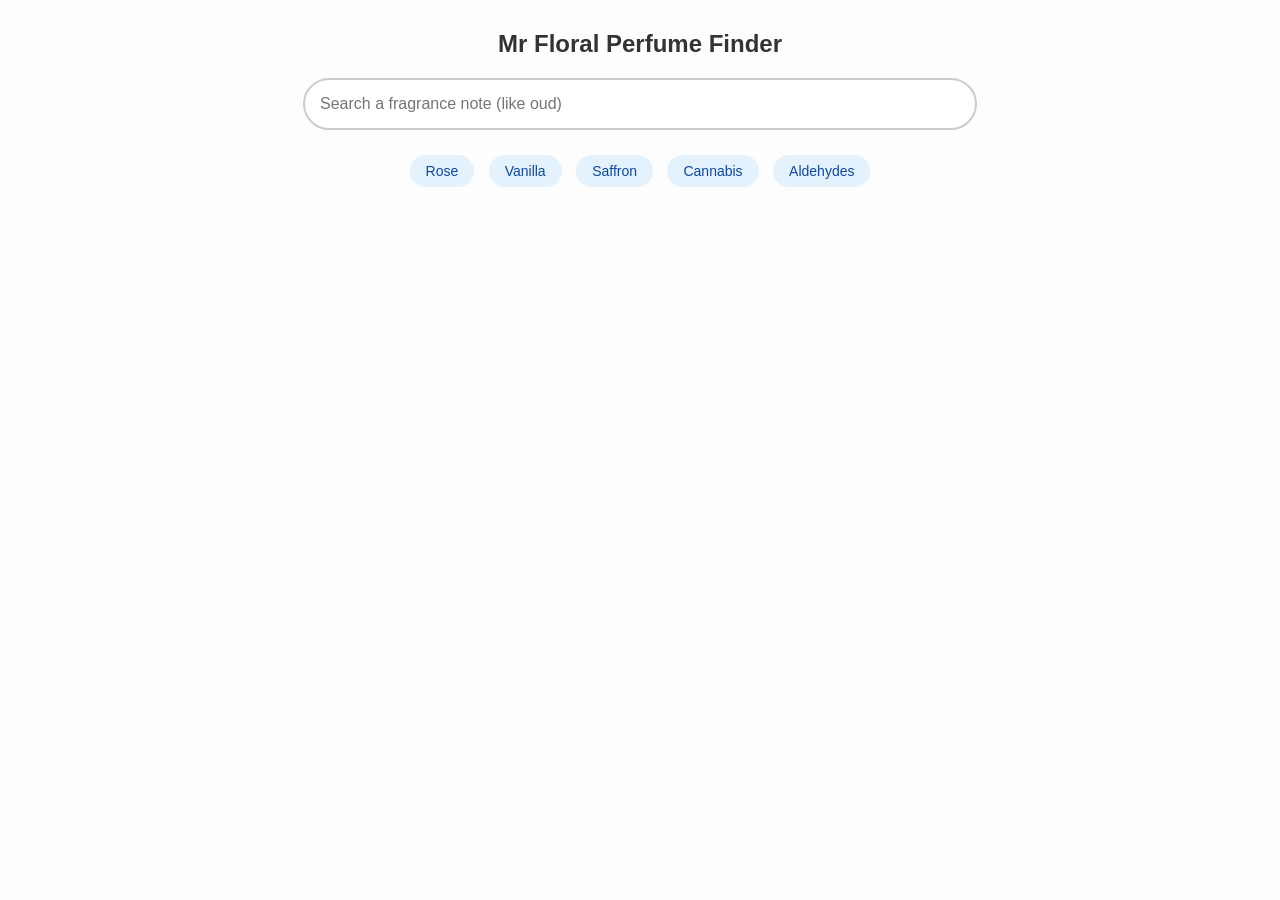
==== index.html @ 8822e6ea "Rename search.html to index.html" ====
<!DOCTYPE html>
<html lang="en">
<head>
    <meta charset="UTF-8">
    <title>Mr Floral Perfume Search</title>
    <link rel="stylesheet" href="style.css">
</head>
<body>
    <h2 style="text-align: center; color: #333;">Mr Floral Perfume Finder</h2>
    <div class="search-box">
        <input type="text" id="findInput" placeholder="Search a fragrance note (like oud)" autocomplete="off">
    </div>
    <div class="pills">
        <span class="pill" onclick="clickPill('rose')">Rose</span>
        <span class="pill" onclick="clickPill('vanilla')">Vanilla</span>
        <span class="pill" onclick="clickPill('saffron')">Saffron</span>
        <span class="pill" onclick="clickPill('cannabis')">Cannabis</span>
        <span class="pill" onclick="clickPill('aldehyd')">Aldehydes</span>
    </div>
    <div id="output"></div>

    <script src="database.js"></script>
    <script>
        document.getElementById('findInput').onkeyup = function() {
            runSearch();
        };

        function clickPill(val) {
            document.getElementById('findInput').value = val;
            runSearch();
        }

        function runSearch() {
            const targetWord = document.getElementById('findInput').value.toLowerCase().trim();
            const outArea = document.getElementById('output');
            outArea.innerHTML = '';

            if (targetWord === '') return;

            const matches = database.filter(item => {
                const noteFound = item.notes.some(n => n.includes(targetWord) || targetWord.includes(n));
                const nameFound = item.name.toLowerCase().includes(targetWord);
                const brandFound = item.brand.toLowerCase().includes(targetWord);
                return noteFound || nameFound || brandFound;
            });

            if (matches.length === 0) {
                outArea.innerHTML = '<p style="text-align:center; color:#999;">No results found.</p>';
                return;
            }

            matches.forEach(item => {
                const element = document.createElement('div');
                element.className = 'card';
                
                const tagsStr = item.notes.map(n => `<span class="tag">${n}</span>`).join('');
                
                element.innerHTML = `
                    <div class="img-box">
                        <img src="${item.image}" alt="Preview" onerror="this.onerror=null; this.src='https://placehold.co/100x100?text=No+Image';">
                    </div>
                    <div class="info">
                        <div class="brand">${item.brand}</div>
                        <div class="title">${item.name}</div>
                        <a class="link" href="${item.url}" target="_blank">View Listing &rarr;</a>
                        <div>${tagsStr}</div>
                    </div>
                `;
                outArea.appendChild(element);
            });
        }
    </script>
</body>
</html>
---- style.css ----
body {
    font-family: Arial, sans-serif;
    max-width: 800px;
    margin: 30px auto;
    padding: 0 20px;
    background: #fdfdfd;
}
.search-box {
    text-align: center;
    margin-bottom: 20px;
}
input[type="text"] {
    width: 80%;
    padding: 15px;
    font-size: 16px;
    border: 2px solid #ccc;
    border-radius: 30px;
    outline: none;
}
.pills {
    text-align: center;
    margin-bottom: 30px;
}
.pill {
    display: inline-block;
    background: #e3f2fd;
    color: #0d47a1;
    padding: 8px 16px;
    margin: 5px;
    border-radius: 20px;
    cursor: pointer;
    font-size: 14px;
}
.card {
    background: #fff;
    border: 1px solid #eee;
    border-radius: 10px;
    padding: 15px;
    margin-bottom: 15px;
    display: flex;
    align-items: center;
    box-shadow: 0 2px 5px rgba(0,0,0,0.05);
}
.img-box {
    width: 100px;
    height: 100px;
    min-width: 100px;
    margin-right: 20px;
    display: flex;
    align-items: center;
    justify-content: center;
    background: #fff;
}

.img-box img {
    width: 100px;
    height: 100px;
    object-fit: contain;
}
.info {
    flex-grow: 1;
}
.brand {
    font-size: 12px;
    color: #888;
    text-transform: uppercase;
}
.title {
    font-size: 18px;
    font-weight: bold;
    margin: 3px 0;
    margin-bottom: 15px;
}
.link {
    color: #007bff;
    text-decoration: none;
    display: inline-block;
    margin-bottom: 20px;
}
.tag {
    display: inline-block;
    background: #f5f5f5;
    padding: 3px 8px;
    border-radius: 10px;
    font-size: 12px;
    margin-right: 5px;
    margin-bottom: 5px;
    color: #555;
}
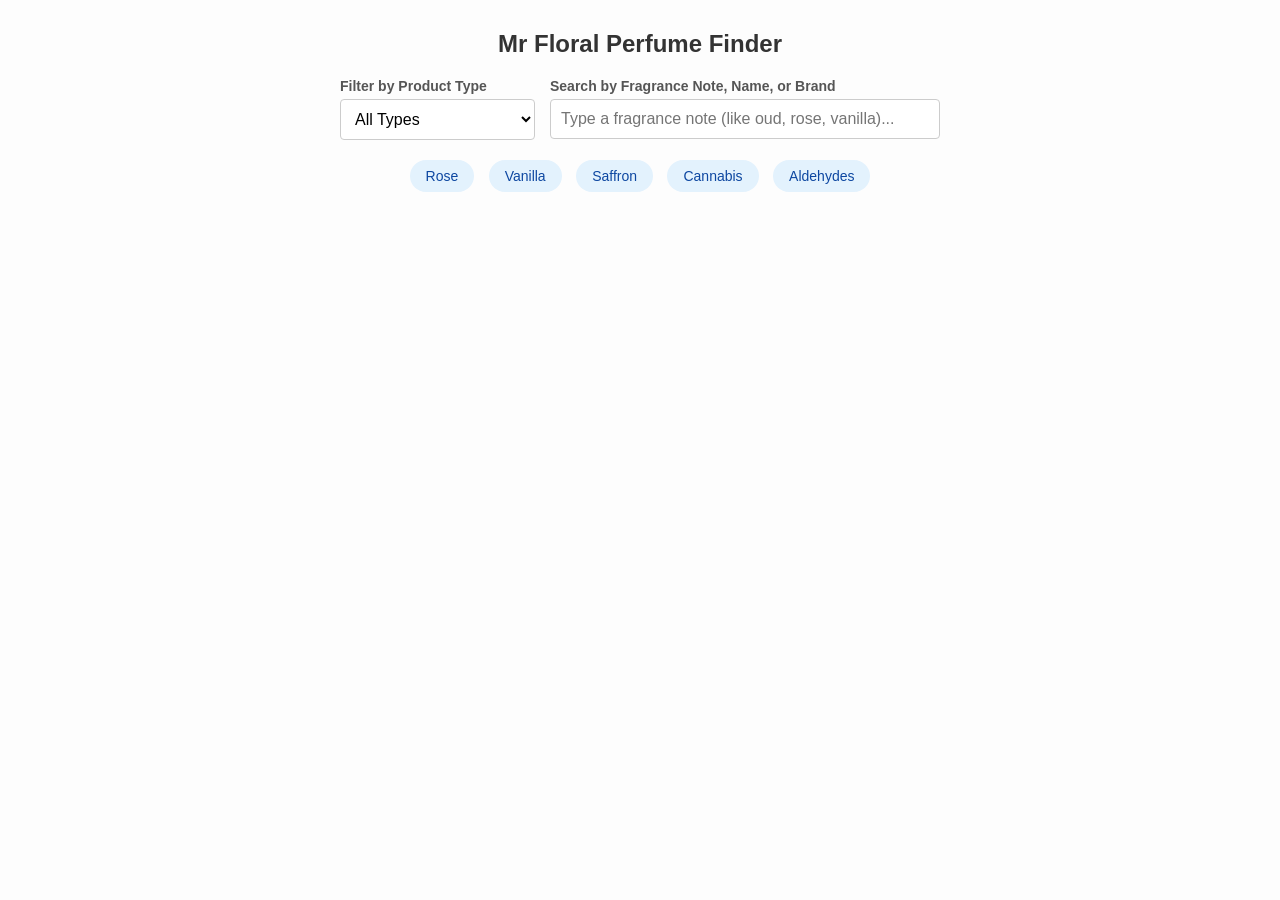
==== commit e43e678e: "Refactored database and added better search filter" ====
--- a/index.html
+++ b/index.html
@@ -2,14 +2,31 @@
 <html lang="en">
 <head>
     <meta charset="UTF-8">
+    <meta name="viewport" content="width=device-width, initial-scale=1.0">
     <title>Mr Floral Perfume Search</title>
     <link rel="stylesheet" href="style.css">
 </head>
 <body>
     <h2 style="text-align: center; color: #333;">Mr Floral Perfume Finder</h2>
-    <div class="search-box">
-        <input type="text" id="findInput" placeholder="Search a fragrance note (like oud)" autocomplete="off">
+    
+    <div class="search-container">
+        <div class="field-group filter-field">
+            <label class="field-label" for="typeFilter">Filter by Product Type</label>
+            <select id="typeFilter" onchange="runSearch()">
+                <option value="all">All Types</option>
+                <option value="perfume">Perfumes</option>
+                <option value="candle">Candles</option>
+                <option value="handwash">Hand Washes</option>
+                <option value="hand cream">Hand Creams / Lotions</option>
+                <option value="bodywash">Body Washes</option>
+            </select>
+        </div>
+        <div class="field-group search-field">
+            <label class="field-label" for="findInput">Search by Fragrance Note, Name, or Brand</label>
+            <input type="text" id="findInput" placeholder="Type a fragrance note (like oud, rose, vanilla)..." autocomplete="off">
+        </div>
     </div>
+
     <div class="pills">
         <span class="pill" onclick="clickPill('rose')">Rose</span>
         <span class="pill" onclick="clickPill('vanilla')">Vanilla</span>
@@ -19,8 +36,18 @@
     </div>
     <div id="output"></div>
 
-    <script src="database.js"></script>
+    <script src="database-tobali.js"></script>
+    <script src="database-19-69.js"></script>
+    <script src="database-byredo.js"></script>
+    <script src="database-dorsay.js"></script>
     <script>
+        const database = [
+            ...database_tobali,
+            ...database_1969,
+            ...database_byredo,
+            ...database_dorsay
+        ];
+
         document.getElementById('findInput').onkeyup = function() {
             runSearch();
         };
@@ -32,16 +59,29 @@
 
         function runSearch() {
             const targetWord = document.getElementById('findInput').value.toLowerCase().trim();
+            const selectedType = document.getElementById('typeFilter').value;
             const outArea = document.getElementById('output');
             outArea.innerHTML = '';
 
-            if (targetWord === '') return;
+            let matches = database.filter(item => {
+                const matchesType = (selectedType === 'all' || item.type === selectedType);
+                
+                const notes = item.notes || [];
+                const name = item.name ? item.name.toLowerCase() : '';
+                const brand = item.brand ? item.brand.toLowerCase() : '';
 
-            const matches = database.filter(item => {
-                const noteFound = item.notes.some(n => n.includes(targetWord) || targetWord.includes(n));
-                const nameFound = item.name.toLowerCase().includes(targetWord);
-                const brandFound = item.brand.toLowerCase().includes(targetWord);
-                return noteFound || nameFound || brandFound;
+                const noteFound = notes.some(n => n.toLowerCase().includes(targetWord));
+                const nameFound = name.includes(targetWord);
+                const brandFound = brand.includes(targetWord);
+                const matchesText = targetWord === '' || noteFound || nameFound || brandFound;
+                
+                return matchesType && matchesText;
+            });
+
+            matches.sort((a, b) => {
+                const sizeA = a.size_value || 0;
+                const sizeB = b.size_value || 0;
+                return sizeB - sizeA; 
             });
 
             if (matches.length === 0) {
@@ -53,16 +93,17 @@
                 const element = document.createElement('div');
                 element.className = 'card';
                 
-                const tagsStr = item.notes.map(n => `<span class="tag">${n}</span>`).join('');
+                const notesArray = item.notes || [];
+                const tagsStr = notesArray.map(n => `<span class="tag">${n}</span>`).join('');
                 
                 element.innerHTML = `
                     <div class="img-box">
-                        <img src="${item.image}" alt="Preview" onerror="this.onerror=null; this.src='https://placehold.co/100x100?text=No+Image';">
+                        <img src="${item.image || ''}" alt="Preview" onerror="this.onerror=null; this.src='https://placehold.co/100x100?text=No+Image';">
                     </div>
                     <div class="info">
-                        <div class="brand">${item.brand}</div>
-                        <div class="title">${item.name}</div>
-                        <a class="link" href="${item.url}" target="_blank">View Listing &rarr;</a>
+                        <div class="brand">${item.brand || 'Unknown Brand'}</div>
+                        <div class="title">${item.name || 'Untitled'}</div>
+                        <a class="link" href="${item.url || '#'}" target="_blank">View Listing &rarr;</a>
                         <div>${tagsStr}</div>
                     </div>
                 `;
@@ -71,4 +112,4 @@
         }
     </script>
 </body>
-</html>
+</html>
--- a/style.css
+++ b/style.css
@@ -16,6 +16,44 @@
     border: 2px solid #ccc;
     border-radius: 30px;
     outline: none;
+}
+/* Container to group search elements */
+.search-container {
+    display: flex;
+    gap: 15px;
+    max-width: 600px;
+    margin: 0 auto 15px auto;
+}
+/* Style for the wrappers to stack label above input */
+.field-group {
+    display: flex;
+    flex-direction: column;
+    gap: 5px;
+}
+.search-field {
+    flex: 2; /* Search input gets more space */
+}
+.filter-field {
+    flex: 1; /* Dropdown gets less space */
+}
+/* Style for labels */
+.field-label {
+    font-size: 14px;
+    font-weight: 600;
+    color: #555;
+    text-align: left;
+}
+.search-field input, .filter-field select {
+    width: 100%;
+    padding: 10px;
+    font-size: 16px;
+    border: 1px solid #ccc;
+    border-radius: 4px;
+    box-sizing: border-box;
+}
+.filter-field select {
+    cursor: pointer;
+    background-color: #fff;
 }
 .pills {
     text-align: center;
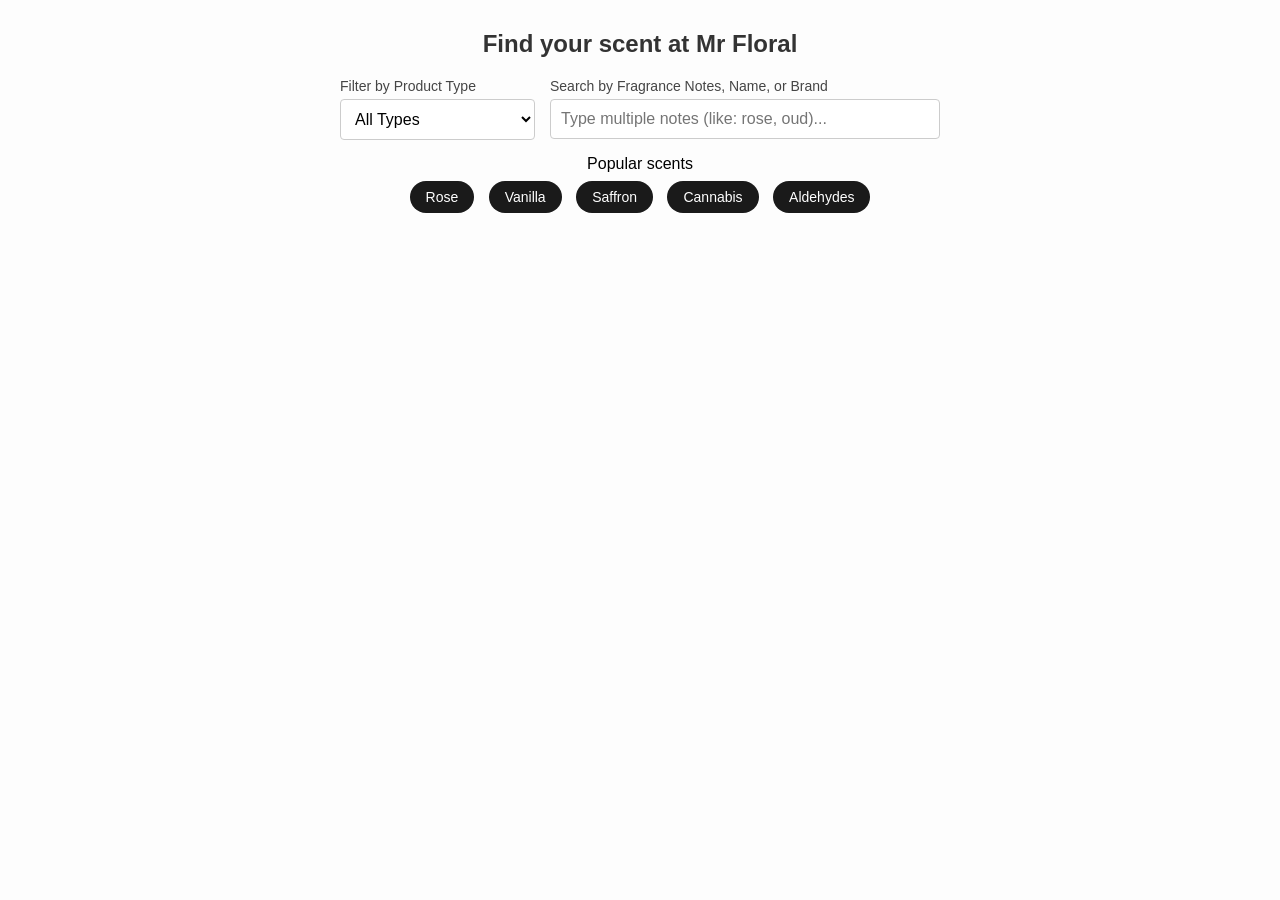
==== commit 75aa715d: "Adding card design" ====
--- a/index.html
+++ b/index.html
@@ -7,7 +7,7 @@
     <link rel="stylesheet" href="style.css">
 </head>
 <body>
-    <h2 style="text-align: center; color: #333;">Mr Floral Perfume Finder</h2>
+    <h2 style="text-align: center; color: #333;">Find your scent at Mr Floral</h2>
     
     <div class="search-container">
         <div class="field-group filter-field">
@@ -22,12 +22,13 @@
             </select>
         </div>
         <div class="field-group search-field">
-            <label class="field-label" for="findInput">Search by Fragrance Note, Name, or Brand</label>
-            <input type="text" id="findInput" placeholder="Type a fragrance note (like oud, rose, vanilla)..." autocomplete="off">
+            <label class="field-label" for="findInput">Search by Fragrance Notes, Name, or Brand</label>
+            <input type="text" id="findInput" placeholder="Type multiple notes (like: rose, oud)..." autocomplete="on">
         </div>
     </div>
 
     <div class="pills">
+        <p class="pill-label">Popular scents</p>
         <span class="pill" onclick="clickPill('rose')">Rose</span>
         <span class="pill" onclick="clickPill('vanilla')">Vanilla</span>
         <span class="pill" onclick="clickPill('saffron')">Saffron</span>
@@ -53,27 +54,40 @@
         };
 
         function clickPill(val) {
-            document.getElementById('findInput').value = val;
+            const currentVal = document.getElementById('findInput').value.trim();
+            if (currentVal === '') {
+                document.getElementById('findInput').value = val;
+            } else {
+                const existingKeywords = currentVal.split(',').map(k => k.trim().toLowerCase());
+                if (!existingKeywords.includes(val.toLowerCase())) {
+                    document.getElementById('findInput').value = currentVal + ", " + val;
+                }
+            }
             runSearch();
         }
 
         function runSearch() {
-            const targetWord = document.getElementById('findInput').value.toLowerCase().trim();
+            const searchInput = document.getElementById('findInput').value.toLowerCase();
+            const keywords = searchInput.split(',').map(k => k.trim()).filter(k => k !== '');
             const selectedType = document.getElementById('typeFilter').value;
             const outArea = document.getElementById('output');
             outArea.innerHTML = '';
 
             let matches = database.filter(item => {
                 const matchesType = (selectedType === 'all' || item.type === selectedType);
+                if (keywords.length === 0) return matchesType;
                 
                 const notes = item.notes || [];
                 const name = item.name ? item.name.toLowerCase() : '';
                 const brand = item.brand ? item.brand.toLowerCase() : '';
 
-                const noteFound = notes.some(n => n.toLowerCase().includes(targetWord));
-                const nameFound = name.includes(targetWord);
-                const brandFound = brand.includes(targetWord);
-                const matchesText = targetWord === '' || noteFound || nameFound || brandFound;
+                // Every single keyword in the search box must return true for this item
+                const matchesText = keywords.every(keyword => {
+                    const noteFound = notes.some(n => n.toLowerCase().includes(keyword));
+                    const nameFound = name.includes(keyword);
+                    const brandFound = brand.includes(keyword);
+                    return noteFound || nameFound || brandFound;
+                });
                 
                 return matchesType && matchesText;
             });
@@ -85,7 +99,7 @@
             });
 
             if (matches.length === 0) {
-                outArea.innerHTML = '<p style="text-align:center; color:#999;">No results found.</p>';
+                outArea.innerHTML = '<p style="text-align:center; color:#999;">No results found match all criteria.</p>';
                 return;
             }
 
@@ -103,8 +117,8 @@
                     <div class="info">
                         <div class="brand">${item.brand || 'Unknown Brand'}</div>
                         <div class="title">${item.name || 'Untitled'}</div>
-                        <a class="link" href="${item.url || '#'}" target="_blank">View Listing &rarr;</a>
-                        <div>${tagsStr}</div>
+                        <div class="tags-container">${tagsStr}</div>
+                        <a class="shop-now-btn" href="${item.url || '#'}" target="_blank">SHOP NOW</a>
                     </div>
                 `;
                 outArea.appendChild(element);
--- a/style.css
+++ b/style.css
@@ -1,6 +1,5 @@
 body {
     font-family: Arial, sans-serif;
-    max-width: 800px;
     margin: 30px auto;
     padding: 0 20px;
     background: #fdfdfd;
@@ -39,8 +38,8 @@
 /* Style for labels */
 .field-label {
     font-size: 14px;
-    font-weight: 600;
-    color: #555;
+    font-weight: normal;
+    color: #454545;
     text-align: left;
 }
 .search-field input, .filter-field select {
@@ -55,73 +54,186 @@
     cursor: pointer;
     background-color: #fff;
 }
+.pill-label {
+    margin: 0;
+    margin-bottom: 3px;
+}
 .pills {
     text-align: center;
     margin-bottom: 30px;
 }
 .pill {
     display: inline-block;
-    background: #e3f2fd;
-    color: #0d47a1;
+    background: #1a1a1a;
+    color: #fff;
     padding: 8px 16px;
     margin: 5px;
     border-radius: 20px;
     cursor: pointer;
     font-size: 14px;
 }
+/* Container holding all the results */
+#output {
+    display: grid;
+    grid-template-columns: repeat(3, 1fr); /* 3 equal tiles per row on desktop */
+    gap: 25px;
+    max-width: 1200px;
+    margin: 30px auto;
+    padding: 0 15px;
+    box-sizing: border-box;
+}
+
+/* Individual Vertical Card Layout */
 .card {
-    background: #fff;
-    border: 1px solid #eee;
-    border-radius: 10px;
-    padding: 15px;
-    margin-bottom: 15px;
-    display: flex;
-    align-items: center;
-    box-shadow: 0 2px 5px rgba(0,0,0,0.05);
-}
+    display: flex;
+    flex-direction: column; /* Stack elements vertically */
+    background: #ffffff;
+    border: 1px solid #eaeaea;
+    border-radius: 2px;
+    padding: 20px;
+    box-shadow: 0 4px 12px rgba(0, 0, 0, 0.02);
+    box-sizing: border-box;
+    height: 100%; /* Ensures all cards match heights evenly */
+}
+
+/* 1. Image fills the top section */
 .img-box {
-    width: 100px;
-    height: 100px;
-    min-width: 100px;
-    margin-right: 20px;
-    display: flex;
-    align-items: center;
-    justify-content: center;
-    background: #fff;
+    width: 100%;
+    height: auto;
+    aspect-ratio: 1 / 1; /* Maintains a perfect square box */
+    margin-bottom: 20px;
+    overflow: hidden;
+    border-radius: 2px;
+    flex-shrink: 0;
 }
 
 .img-box img {
-    width: 100px;
-    height: 100px;
-    object-fit: contain;
+    width: 100%;
+    height: 100%;
+    object-fit: cover;
+}
+
+/* Info container handles structural vertical spacing */
+.info {
+    display: flex;
+    flex-direction: column;
+    align-items: flex-start;
+    flex-grow: 1; /* Pushes the button to the absolute bottom */
+}
+
+/* 2. Brand name */
+.brand {
+    font-size: 11px;
+    font-weight: bold;
+    text-transform: uppercase;
+    color: #454545;
+    letter-spacing: 1px;
+    margin-bottom: 6px;
+}
+
+/* 3. Title on its own line */
+.title {
+    font-size: 15px;
+    font-weight: normal;
+    color: #454545;
+    margin-bottom: 14px;
+    text-align: left;
+    line-height: 1.3;
+}
+
+/* 4. Tags run inline and wrap seamlessly */
+.tags-container {
+    display: flex;
+    flex-wrap: wrap; /* Keeps them flowing without making the card crazy long */
+    gap: 6px;
+    margin-bottom: 24px;
+}
+
+.tag {
+    background: #f5f5f5;
+    color: #454545;
+    padding: 4px 12px;
+    border-radius: 1px;
+    font-size: 13px;
+    white-space: nowrap;
+}
+
+/* 5. Button fills the entire card width */
+.shop-now-btn {
+    display: block;
+    width: 100%; /* Fills the container width with internal padding safety */
+    text-align: center;
+    padding: 15px 0; /* Vertical sizing comfort */
+    margin-top: auto; /* Forces button down to align nicely on uneven cards */
+}
+
+/* Responsive: 1 tile per row on mobile screens */
+@media (max-width: 900px) {
+    #output {
+        grid-template-columns: 1fr;
+        gap: 20px;
+    }
 }
 .info {
     flex-grow: 1;
 }
-.brand {
+.shop-now-btn {
+    display: inline-block;
+    padding: 14px 28px;
     font-size: 12px;
-    color: #888;
+    font-weight: normal;
+    letter-spacing: .1em;
+    text-decoration: none;
     text-transform: uppercase;
-}
-.title {
-    font-size: 18px;
-    font-weight: bold;
-    margin: 3px 0;
-    margin-bottom: 15px;
-}
-.link {
-    color: #007bff;
-    text-decoration: none;
-    display: inline-block;
-    margin-bottom: 20px;
-}
-.tag {
-    display: inline-block;
-    background: #f5f5f5;
-    padding: 3px 8px;
-    border-radius: 10px;
-    font-size: 12px;
-    margin-right: 5px;
-    margin-bottom: 5px;
-    color: #555;
-}+    box-sizing: border-box;
+    
+    /* Base styles */
+    border: 1px solid #000000;
+    background-color: #000000;
+    color: #ffffff;
+    
+    /* Setup for the pseudo-element layering */
+    position: relative;
+    z-index: 1;
+    overflow: hidden;
+    cursor: pointer;
+
+    /* Applied your custom easing curves here */
+    transition: color .45s cubic-bezier(.785,.135,.15,.86), border .45s cubic-bezier(.785,.135,.15,.86);
+}
+
+/* The sliding white background layer */
+.shop-now-btn::before {
+    content: "";
+    position: absolute;
+    top: 0;
+    left: 0;
+    width: 100%;
+    height: 100%;
+    background-color: #ffffff;
+    z-index: -1;
+    
+    /* Start completely shrunk to the left side */
+    transform: scaleX(0);
+    transform-origin: left center;
+    
+    /* Synchronized the background slide to use your exact curve as well */
+    transition: transform .45s cubic-bezier(.785,.135,.15,.86), transform-origin 0s;
+}
+
+/* Hover State */
+.shop-now-btn:hover {
+    color: #000000;
+}
+
+.shop-now-btn:hover::before {
+    /* Grow to full width from the left side */
+    transform: scaleX(1);
+}
+
+/* Mouse Leave State */
+.shop-now-btn:not(:hover)::before {
+    /* Force it to shrink toward the RIGHT side */
+    transform-origin: right center;
+    transform: scaleX(0);
+}
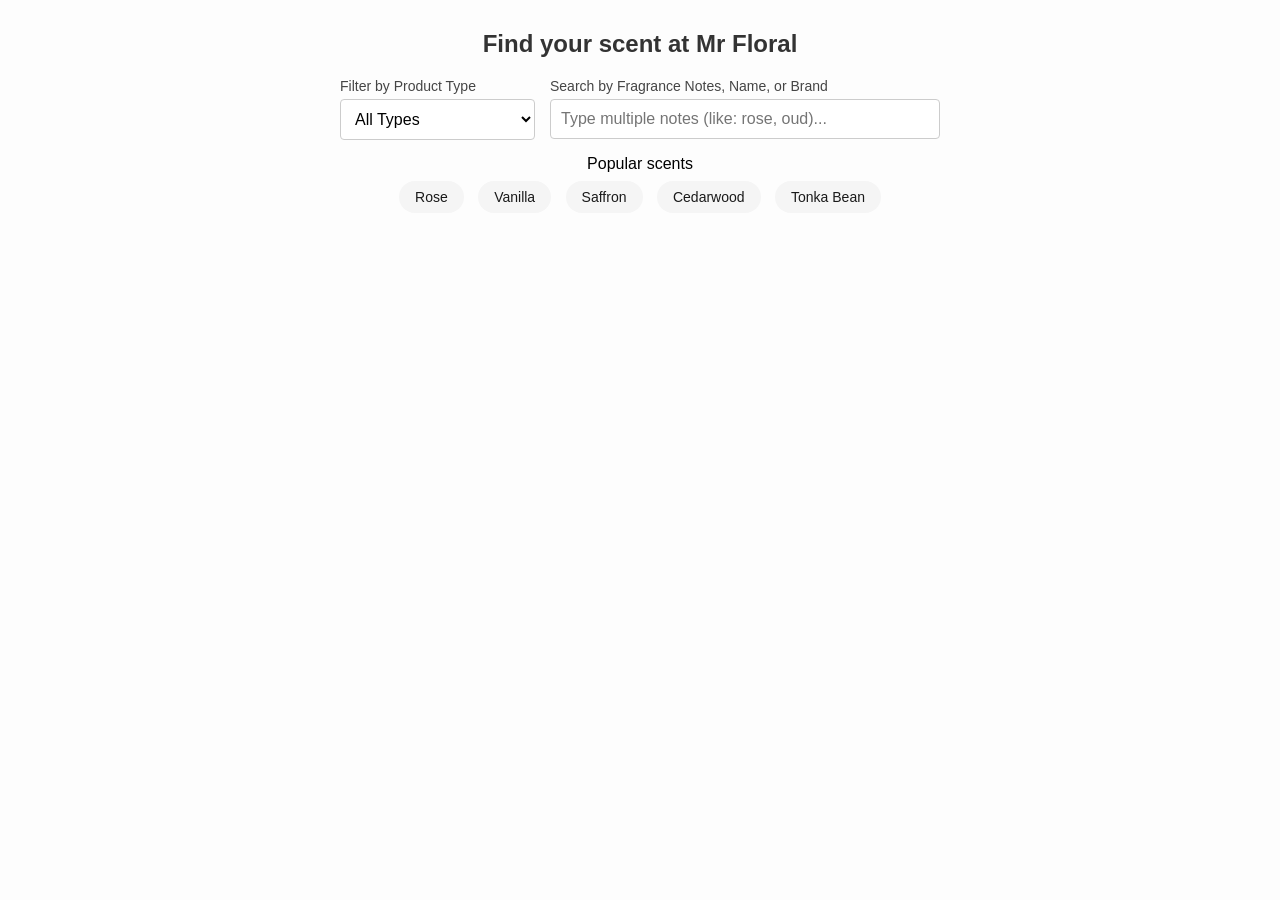
==== commit 35e4e805: "Adding active state to pills and tags" ====
--- a/index.html
+++ b/index.html
@@ -32,8 +32,8 @@
         <span class="pill" onclick="clickPill('rose')">Rose</span>
         <span class="pill" onclick="clickPill('vanilla')">Vanilla</span>
         <span class="pill" onclick="clickPill('saffron')">Saffron</span>
-        <span class="pill" onclick="clickPill('cannabis')">Cannabis</span>
-        <span class="pill" onclick="clickPill('aldehyd')">Aldehydes</span>
+        <span class="pill" onclick="clickPill('Cedarwood')">Cedarwood</span>
+        <span class="pill" onclick="clickPill('tonka bean')">Tonka Bean</span>
     </div>
     <div id="output"></div>
 
@@ -54,13 +54,25 @@
         };
 
         function clickPill(val) {
-            const currentVal = document.getElementById('findInput').value.trim();
+            const inputEl = document.getElementById('findInput');
+            const currentVal = inputEl.value.trim();
+            
             if (currentVal === '') {
-                document.getElementById('findInput').value = val;
+                inputEl.value = val;
             } else {
+                // Split current input into an array of lowercase keywords
                 const existingKeywords = currentVal.split(',').map(k => k.trim().toLowerCase());
-                if (!existingKeywords.includes(val.toLowerCase())) {
-                    document.getElementById('findInput').value = currentVal + ", " + val;
+                const targetPill = val.toLowerCase();
+                
+                if (existingKeywords.includes(targetPill)) {
+                    // SELECTION REVERSAL: If the pill is already active, remove it from the input on click!
+                    const updatedKeywords = currentVal.split(',')
+                        .map(k => k.trim())
+                        .filter(k => k.toLowerCase() !== targetPill);
+                    inputEl.value = updatedKeywords.join(', ');
+                } else {
+                    // Append the new pill keyword with a comma
+                    inputEl.value = currentVal + ", " + val;
                 }
             }
             runSearch();
@@ -73,6 +85,28 @@
             const outArea = document.getElementById('output');
             outArea.innerHTML = '';
 
+            // --- PILL STATE SYNC ENGINE ---
+            // Loop through every DOM element with the class "pill"
+            const allPills = document.querySelectorAll('.pill');
+            allPills.forEach(pill => {
+                // Get the unique note text for this pill (e.g., 'rose' or 'vanilla')
+                // We extract it from the onclick attribute string: clickPill('rose') -> rose
+                const pillAttribute = pill.getAttribute('onclick');
+                const pillValueMatch = pillAttribute.match(/'([^']+)'/);
+                
+                if (pillValueMatch) {
+                    const pillNote = pillValueMatch[1].toLowerCase();
+                    
+                    // If this pill's exact note is present in the search keywords array, light it up!
+                    if (keywords.includes(pillNote)) {
+                        pill.classList.add('active');
+                    } else {
+                        pill.classList.remove('active');
+                    }
+                }
+            });
+            // ------------------------------
+
             let matches = database.filter(item => {
                 const matchesType = (selectedType === 'all' || item.type === selectedType);
                 if (keywords.length === 0) return matchesType;
@@ -81,7 +115,6 @@
                 const name = item.name ? item.name.toLowerCase() : '';
                 const brand = item.brand ? item.brand.toLowerCase() : '';
 
-                // Every single keyword in the search box must return true for this item
                 const matchesText = keywords.every(keyword => {
                     const noteFound = notes.some(n => n.toLowerCase().includes(keyword));
                     const nameFound = name.includes(keyword);
@@ -108,7 +141,13 @@
                 element.className = 'card';
                 
                 const notesArray = item.notes || [];
-                const tagsStr = notesArray.map(n => `<span class="tag">${n}</span>`).join('');
+                
+                // Loops through notes and adds 'active' class ONLY if it matches a search keyword
+                const tagsStr = notesArray.map(n => {
+                    const isMatched = keywords.some(keyword => n.toLowerCase().includes(keyword));
+                    const activeClass = isMatched ? 'active' : '';
+                    return `<span class="tag ${activeClass}">${n}</span>`;
+                }).join('');
                 
                 element.innerHTML = `
                     <div class="img-box">
--- a/style.css
+++ b/style.css
@@ -16,33 +16,31 @@
     border-radius: 30px;
     outline: none;
 }
-/* Container to group search elements */
 .search-container {
     display: flex;
     gap: 15px;
     max-width: 600px;
     margin: 0 auto 15px auto;
 }
-/* Style for the wrappers to stack label above input */
 .field-group {
     display: flex;
     flex-direction: column;
     gap: 5px;
 }
 .search-field {
-    flex: 2; /* Search input gets more space */
+    flex: 2;
 }
 .filter-field {
-    flex: 1; /* Dropdown gets less space */
-}
-/* Style for labels */
+    flex: 1;
+}
 .field-label {
     font-size: 14px;
     font-weight: normal;
     color: #454545;
     text-align: left;
 }
-.search-field input, .filter-field select {
+.search-field input, 
+.filter-field select {
     width: 100%;
     padding: 10px;
     font-size: 16px;
@@ -64,64 +62,66 @@
 }
 .pill {
     display: inline-block;
-    background: #1a1a1a;
-    color: #fff;
+    background: #f5f5f5;
+    color: #1a1a1a;
     padding: 8px 16px;
     margin: 5px;
     border-radius: 20px;
     cursor: pointer;
     font-size: 14px;
-}
-/* Container holding all the results */
+    transition: all 0.25s ease;
+    user-select: none;
+}
+.pill:hover {
+    background: #eaeaea;
+    border-color: #cccccc;
+    color: #1a1a1a;
+}
+.pill.active {
+    background: #000000;
+    color: #ffffff;
+    border-color: #000000;
+}
 #output {
     display: grid;
-    grid-template-columns: repeat(3, 1fr); /* 3 equal tiles per row on desktop */
+    grid-template-columns: repeat(3, 1fr);
     gap: 25px;
     max-width: 1200px;
     margin: 30px auto;
     padding: 0 15px;
     box-sizing: border-box;
 }
-
-/* Individual Vertical Card Layout */
 .card {
     display: flex;
-    flex-direction: column; /* Stack elements vertically */
+    flex-direction: column;
     background: #ffffff;
     border: 1px solid #eaeaea;
     border-radius: 2px;
     padding: 20px;
     box-shadow: 0 4px 12px rgba(0, 0, 0, 0.02);
     box-sizing: border-box;
-    height: 100%; /* Ensures all cards match heights evenly */
-}
-
-/* 1. Image fills the top section */
+    height: 100%;
+}
 .img-box {
     width: 100%;
     height: auto;
-    aspect-ratio: 1 / 1; /* Maintains a perfect square box */
+    aspect-ratio: 1 / 1;
     margin-bottom: 20px;
     overflow: hidden;
     border-radius: 2px;
     flex-shrink: 0;
 }
-
 .img-box img {
     width: 100%;
     height: 100%;
     object-fit: cover;
 }
-
-/* Info container handles structural vertical spacing */
 .info {
     display: flex;
     flex-direction: column;
     align-items: flex-start;
-    flex-grow: 1; /* Pushes the button to the absolute bottom */
-}
-
-/* 2. Brand name */
+    flex-grow: 1;
+}
 .brand {
     font-size: 11px;
     font-weight: bold;
@@ -130,8 +130,6 @@
     letter-spacing: 1px;
     margin-bottom: 6px;
 }
-
-/* 3. Title on its own line */
 .title {
     font-size: 15px;
     font-weight: normal;
@@ -140,34 +138,37 @@
     text-align: left;
     line-height: 1.3;
 }
+/* Explicitly style the tag container to wrap lines seamlessly */
+.tags-container {
+    display: flex;
+    flex-wrap: wrap; /* Aligns tags nicely onto new lines inside the card boundary */
+    width: 100%;
+    margin-bottom: 14px;
+}
 
-/* 4. Tags run inline and wrap seamlessly */
-.tags-container {
-    display: flex;
-    flex-wrap: wrap; /* Keeps them flowing without making the card crazy long */
-    gap: 6px;
-    margin-bottom: 24px;
-}
-
-.tag {
+/* Base card tag styles (Resting state) */
+.tags-container .tag {
     background: #f5f5f5;
-    color: #454545;
+    color: #444444;
     padding: 4px 12px;
+    margin: 4px 4px 4px 0; /* Adjusted margins so they don't push outside boundaries */
     border-radius: 1px;
     font-size: 13px;
     white-space: nowrap;
-}
-
-/* 5. Button fills the entire card width */
+    border: 1px solid transparent;
+    transition: all 0.2s ease;
+}
+.tag.active {
+    background: #1a1a1a;
+    color: #fff;
+}
 .shop-now-btn {
     display: block;
-    width: 100%; /* Fills the container width with internal padding safety */
+    width: 100%;
     text-align: center;
-    padding: 15px 0; /* Vertical sizing comfort */
-    margin-top: auto; /* Forces button down to align nicely on uneven cards */
-}
-
-/* Responsive: 1 tile per row on mobile screens */
+    padding: 15px 0;
+    margin-top: auto;
+}
 @media (max-width: 900px) {
     #output {
         grid-template-columns: 1fr;
@@ -186,23 +187,15 @@
     text-decoration: none;
     text-transform: uppercase;
     box-sizing: border-box;
-    
-    /* Base styles */
     border: 1px solid #000000;
     background-color: #000000;
     color: #ffffff;
-    
-    /* Setup for the pseudo-element layering */
     position: relative;
     z-index: 1;
     overflow: hidden;
     cursor: pointer;
-
-    /* Applied your custom easing curves here */
     transition: color .45s cubic-bezier(.785,.135,.15,.86), border .45s cubic-bezier(.785,.135,.15,.86);
 }
-
-/* The sliding white background layer */
 .shop-now-btn::before {
     content: "";
     position: absolute;
@@ -212,28 +205,17 @@
     height: 100%;
     background-color: #ffffff;
     z-index: -1;
-    
-    /* Start completely shrunk to the left side */
     transform: scaleX(0);
     transform-origin: left center;
-    
-    /* Synchronized the background slide to use your exact curve as well */
     transition: transform .45s cubic-bezier(.785,.135,.15,.86), transform-origin 0s;
 }
-
-/* Hover State */
 .shop-now-btn:hover {
     color: #000000;
 }
-
 .shop-now-btn:hover::before {
-    /* Grow to full width from the left side */
     transform: scaleX(1);
 }
-
-/* Mouse Leave State */
 .shop-now-btn:not(:hover)::before {
-    /* Force it to shrink toward the RIGHT side */
     transform-origin: right center;
     transform: scaleX(0);
 }
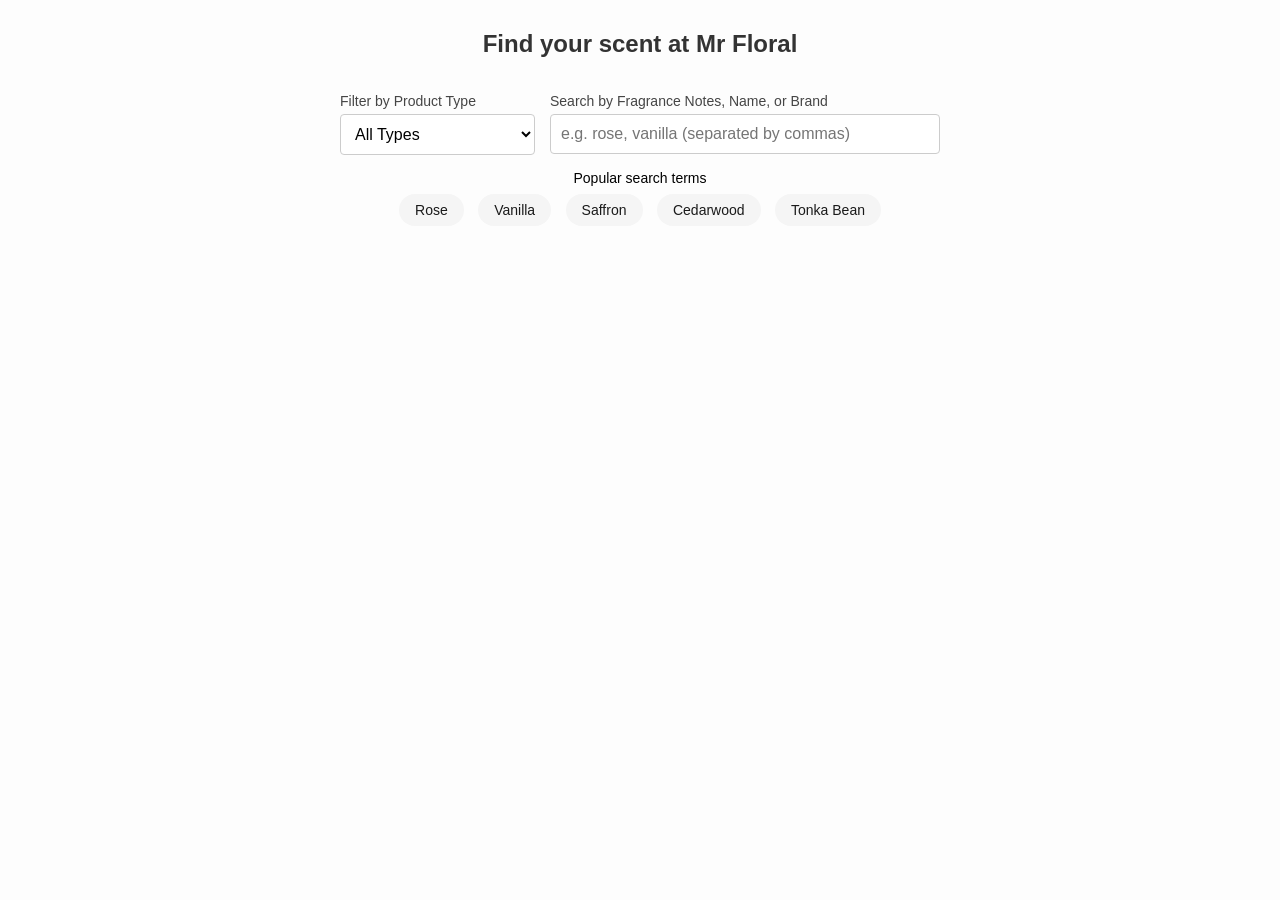
==== commit 9e179dd5: "Adding sticky search navigation" ====
--- a/index.html
+++ b/index.html
@@ -10,25 +10,27 @@
     <h2 style="text-align: center; color: #333;">Find your scent at Mr Floral</h2>
     
     <div class="search-container">
-        <div class="field-group filter-field">
-            <label class="field-label" for="typeFilter">Filter by Product Type</label>
-            <select id="typeFilter" onchange="runSearch()">
-                <option value="all">All Types</option>
-                <option value="perfume">Perfumes</option>
-                <option value="candle">Candles</option>
-                <option value="handwash">Hand Washes</option>
-                <option value="hand cream">Hand Creams / Lotions</option>
-                <option value="bodywash">Body Washes</option>
-            </select>
-        </div>
-        <div class="field-group search-field">
-            <label class="field-label" for="findInput">Search by Fragrance Notes, Name, or Brand</label>
-            <input type="text" id="findInput" placeholder="Type multiple notes (like: rose, oud)..." autocomplete="on">
+        <div class="search-container-inner">
+            <div class="field-group filter-field">
+                <label class="field-label" for="typeFilter">Filter by Product Type</label>
+                <select id="typeFilter" onchange="runSearch()">
+                    <option value="all">All Types</option>
+                    <option value="perfume">Perfumes</option>
+                    <option value="candle">Candles</option>
+                    <option value="handwash">Hand Washes</option>
+                    <option value="hand cream">Hand Creams / Lotions</option>
+                    <option value="bodywash">Body Washes</option>
+                </select>
+            </div>
+            <div class="field-group search-field">
+                <label class="field-label" for="findInput">Search by Fragrance Notes, Name, or Brand</label>
+                <input type="text" id="findInput" placeholder="e.g. rose, vanilla (separated by commas)" autocomplete="on">
+            </div>
         </div>
     </div>
 
     <div class="pills">
-        <p class="pill-label">Popular scents</p>
+        <p class="pill-label">Popular search terms</p>
         <span class="pill" onclick="clickPill('rose')">Rose</span>
         <span class="pill" onclick="clickPill('vanilla')">Vanilla</span>
         <span class="pill" onclick="clickPill('saffron')">Saffron</span>
@@ -163,6 +165,22 @@
                 outArea.appendChild(element);
             });
         }
+
+        // Dynamic Sticky Tracker Engine
+        const headerEl = document.querySelector('.search-container');
+        
+        const observer = new IntersectionObserver(
+            ([entry]) => {
+                // If the element is not intersecting with the top of the viewport frame, it means it is stuck!
+                headerEl.classList.toggle('is-sticky', entry.intersectionRatio < 1);
+            },
+            { 
+                threshold: [1],
+                rootMargin: '-1px 0px 0px 0px' // Offset logic to track the -1px stick ceiling trigger
+            }
+        );
+
+        observer.observe(headerEl);
     </script>
 </body>
 </html>
--- a/style.css
+++ b/style.css
@@ -1,5 +1,5 @@
 body {
-    font-family: Arial, sans-serif;
+    font-family: "Helvetica Neue", Helvetica, Arial, sans-serif;
     margin: 30px auto;
     padding: 0 20px;
     background: #fdfdfd;
@@ -19,8 +19,40 @@
 .search-container {
     display: flex;
     gap: 15px;
-    max-width: 600px;
-    margin: 0 auto 15px auto;
+    width: 100%;          /* Always spans 100% width for edge-to-edge tracking background/shadow */
+    box-sizing: border-box;
+    position: sticky;
+    top: -1px;            
+    z-index: 100;
+    background: #fdfdfd;  
+    padding: 15px 20px;   
+    
+    /* Smooth transitions for all properties shifting when stuck */
+    transition: box-shadow 0.35s ease, padding 0.35s ease, background-color 0.35s ease;
+}
+
+/* Inner structural wrapper */
+.search-container-inner {
+    display: flex;
+    gap: 15px;
+    width: 100%;
+    max-width: 600px;     /* Default max width when resting inline on the page */
+    margin: 0 auto;       
+    
+    /* Smooth width expansion transition */
+    transition: max-width 0.35s cubic-bezier(.785,.135,.15,.86);
+}
+
+/* --- ACTIVE STICKY CHANGES --- */
+
+.search-container.is-sticky {
+    box-shadow: 0 10px 30px rgba(0, 0, 0, 0.05); 
+    padding: 12px 30px; /* Slight horizontal padding adjust for wide edge-to-edge styling */
+}
+
+/* When parent is sticky, scale the inner components to 100% width across the viewport */
+.search-container.is-sticky .search-container-inner {
+    max-width: 100%;    /* Overrides the 600px limit to fill the viewport edge-to-edge */
 }
 .field-group {
     display: flex;
@@ -55,6 +87,7 @@
 .pill-label {
     margin: 0;
     margin-bottom: 3px;
+    font-size: 14px;
 }
 .pills {
     text-align: center;
@@ -138,20 +171,17 @@
     text-align: left;
     line-height: 1.3;
 }
-/* Explicitly style the tag container to wrap lines seamlessly */
 .tags-container {
     display: flex;
-    flex-wrap: wrap; /* Aligns tags nicely onto new lines inside the card boundary */
+    flex-wrap: wrap;
     width: 100%;
     margin-bottom: 14px;
 }
-
-/* Base card tag styles (Resting state) */
 .tags-container .tag {
     background: #f5f5f5;
     color: #444444;
     padding: 4px 12px;
-    margin: 4px 4px 4px 0; /* Adjusted margins so they don't push outside boundaries */
+    margin: 4px 4px 4px 0;
     border-radius: 1px;
     font-size: 13px;
     white-space: nowrap;
